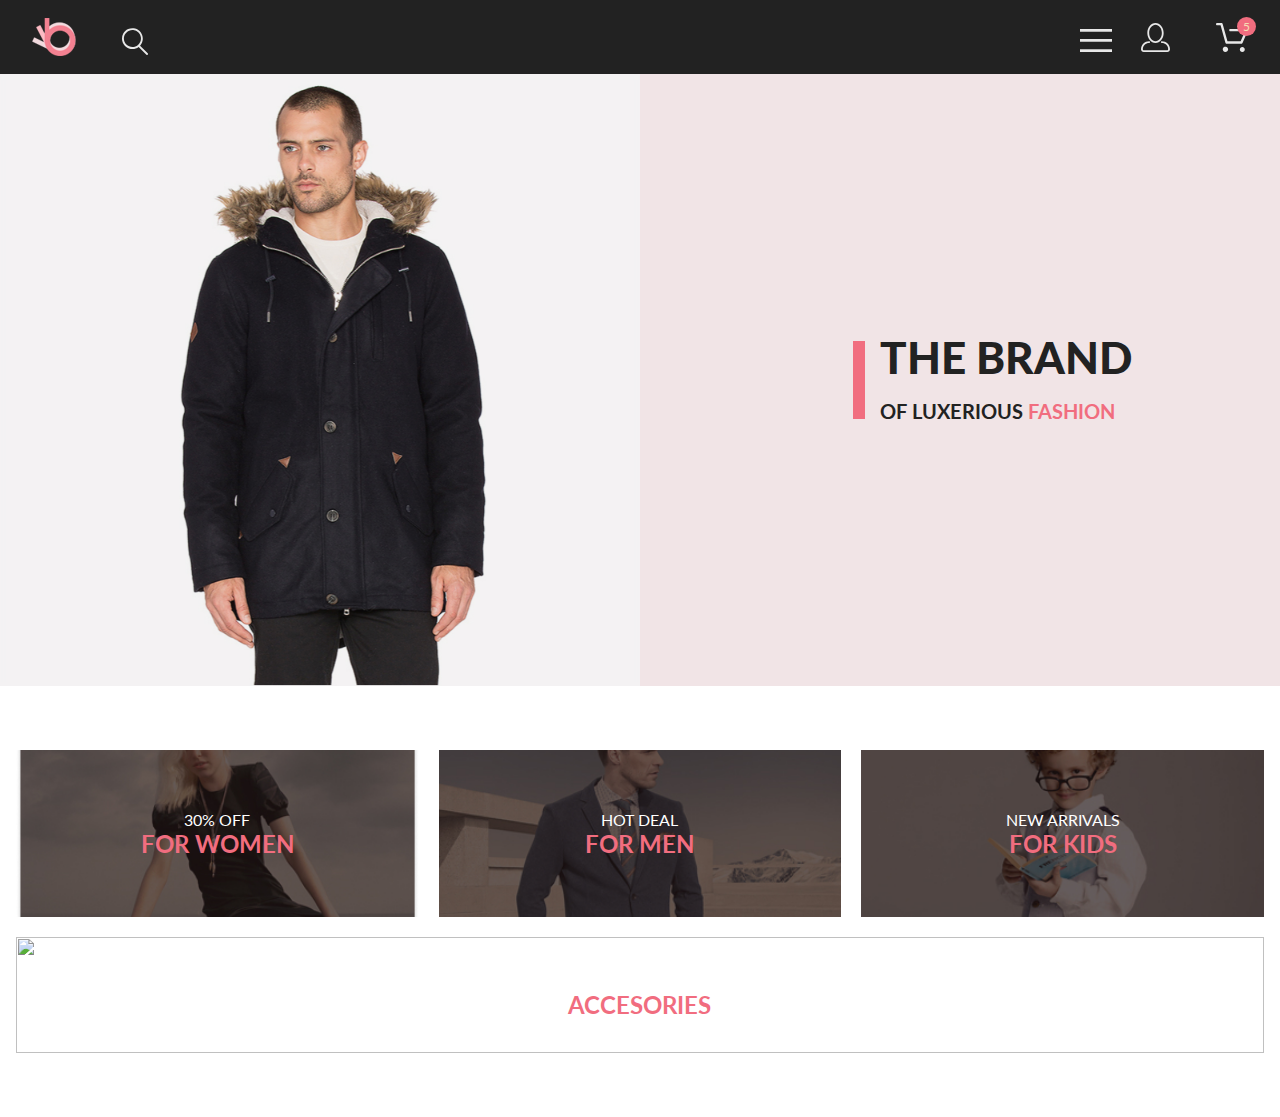
==== index.html @ b5fd7542 "добавлены файлы: index.html, style.css добавлена папка images" ====
<!DOCTYPE html>
<html lang="en">

<head>
    <meta charset="UTF-8">
    <meta http-equiv="X-UA-Compatible" content="IE=edge">
    <meta name="viewport" content="width=device-width, initial-scale=1.0">
    <!-- <link rel="stylesheet" href="https://cdnjs.cloudflare.com/ajax/libs/font-awesome/6.0.0/css/all.min.css"
        integrity="sha512-9usAa10IRO0HhonpyAIVpjrylPvoDwiPUiKdWk5t3PyolY1cOd4DSE0Ga+ri4AuTroPR5aQvXU9xC6qOPnzFeg=="
        crossorigin="anonymous" referrerpolicy="no-referrer" />-->
    <title>Shop</title>
    <link rel="stylesheet" href="style.css">
</head>

<body>
    <div class="header">
        <div class="container">
            <div class="leftHeader">
                <img src="images/logo.png" alt="">
                <img class="searchIcon" src="images/search.svg" alt="">
            </div>
            <div class="rightHeader">
                <img src="images/menu.svg" alt="">
                <img class="userIcon" src="images/user.svg" alt="">
                <span class="cartIconWrap">
                    <img class="cartIcon" src="images/cart.svg" alt="">
                    <span>5</span>
                </span>
            </div>
        </div>
    </div>
    <div class="brandWrap">
        <div class="brandLeft">
            <img src="images/brand-men.jpg" alt="">
        </div>
        <div class="brandRight">
            <div class="brandPromoWrap">
                <div>THE BRAND</div>
                <div>OF LUXERIOUS <span>FASHION</span></div>
            </div>
        </div>
    </div>
    <div class="offers container">
        <div class="offerWomen">
            <img class="offerImgFree" src="images/offerWomen.jpg" alt="">
            <div class="offerTitle">
                <div class="offerTitleTop">
                    30% OFF
                </div>
                <div class="offerTitleBottom">
                    FOR WOMEN
                </div>
            </div>
        </div>
        <div class="offerMen">
            <img class="offerImgFree" src="images/offerMen.jpg" alt="">
            <div class="offerTitle">
                <div class="offerTitleTop">
                    HOT DEAL
                </div>
                <div class="offerTitleBottom">
                    FOR MEN
                </div>
            </div>
        </div>
        <div class="offerKids">
            <img class="offerImgFree" src="images/offerKids.jpg" alt="">
            <div class="offerTitle">
                <div class="offerTitleTop">
                    NEW ARRIVALS
                </div>
                <div class="offerTitleBottom">
                    FOR KIDS
                </div>
            </div>
        </div>
        <div class="offerAccesories">
            <img class="offerImgLast" src="images/offerAccesories.jpg" alt="">
            <div class="offerTitle">
                <div class="offerTitleTop">
                    LUXIROUS & TRENDY
                </div>
                <div class="offerTitleBottom">
                    ACCESORIES
                </div>
            </div>
        </div>
    </div>
</body>

</html>
---- style.css ----
@import url('https://fonts.googleapis.com/css2?family=Lato:ital,wght@0,400;1,700;1,900&display=swap');
body {
    margin: 0;
    font-family: lato, sans-serif;
}

.header {
    background: #222222;
    height: 74px;  
    padding: 18px 16px;
    box-sizing: border-box;/*чтобы пайденги были вжаты внутрь */
}

@media (min-width: 1600px) {
    .container{
        margin: 0 auto;
        width: 1140px;
    }
}

.header .container {
    display: flex;
    justify-content: space-between;
    align-items: center;
}

@media (min-width: 768px) {
   .header{
        padding-left: 32px;
        padding-right:32px;
    }    
}

.userIcon,
.cartIconWrap {
    display: none;
}

@media (min-width: 768px) {
    .userIcon,
    .cartIconWrap {
        display: inline;
    }
}

.userIcon {
    margin-left: 25px;
    margin-right: 42px;
}

.searchIcon {
    margin-left: 41px;
}

.cartIconWrap {
    position: relative;
}

.cartIconWrap span {
    display: inline-block;
    width:19px;
    height: 19px;
    color: wheat;
    background: #F16D7F;
    border-radius: 50%;
    position: absolute;
    text-align: center;
    right: -8px;
    top: -19px;
    
    font-size: 12px;
    line-height: 19px;
}

.brandWrap {
    min-height: 363px;
}

@media (min-width: 768px) {
    .brandWrap {
        display: flex;
    }

    .brandWrap > div {
        width: 50%;;
    }
}

.brandLeft {
    display: none;
}

@media (min-width: 768px) {
    .brandLeft {
        display: block;  
    }
}

.brandLeft img {
    display: block;
    width: 100%;
}

.brandRight {
    background: #F1E4E6;
    min-height: inherit;
    display: flex;
    justify-content: center;
    align-items: center;
    color: #222222;
}

@media (min-width: 1600px) {
    .brandRight {
        justify-content: flex-start;
    }
}

.brandPromoWrap {
    border-left: 12px solid #F16D7F;
    padding-left: 15px;
    height: 61px;
}

@media (min-width: 768px) {
    .brandPromoWrap {
        height: 78px;
    }
}

@media (min-width: 768px) {
    .brandPromoWrap {
        margin-left: 64px;
    }
}

.brandPromoWrap div:first-child {   
    font-weight: 900;
    font-size: 38px;
    line-height: 27px;      
}

@media (min-width: 768px) {
    .brandPromoWrap div:first-child {
        font-size: 44px;
        line-height: 33px;
    }
}

@media (min-width: 1600px) {
    .brandPromoWrap div:first-child {
        font-size: 48px;
    }
}

.brandPromoWrap div:last-child {   
    font-weight: bold;
    font-size: 20px;
    line-height: 24px;
    margin-top: 14px;
}

@media (min-width: 768px) {
    .brandPromoWrap div:last-child {
        margin-top: 25px;
    }
}

@media (min-width: 1600px) {
    .brandPromoWrap div:last-child {
        margin-top: 21px;
        font-size: 32px;
    }
}

.brandPromoWrap span {
    color: #F16D7F;
}

.offers {
    display: grid;
    grid-template-columns: 1fr;
    grid-template-rows: repeat(3, 247px) 111px;
    row-gap: 32px;
    padding: 64px 16px;
}



@media (min-width: 768px) {
    .offers {
        display: grid;
        grid-template-columns:repeat(3, 1fr);
        grid-template-rows: 167px 116px;
        gap: 20px;
    }

    .offerAccesories {
        grid-column: 1/-1;
    }
    
}

@media (min-width: 1600px) {
    .offers {     
        grid-template-rows: 260px 180px;
    }
}

.offers > div {
    position: relative;
}

.offers img {
    width: 100%;
    height: 100%;
    object-fit: cover;
    position: absolute;
    left: 0;
    top: 0;
}

.offerTitle {  
   position: relative;
   z-index: 1;
   color: white;
   width: 100%;
   height: 100%;
   display: flex;
   flex-direction: column;
   justify-content: center;
   align-items: center;
   font-size: 16px;
}

.offerTitleBottom {
    font-weight: 700;
    font-size: 24px;
    line-height: 29px;
    color: #F16D7F;
}
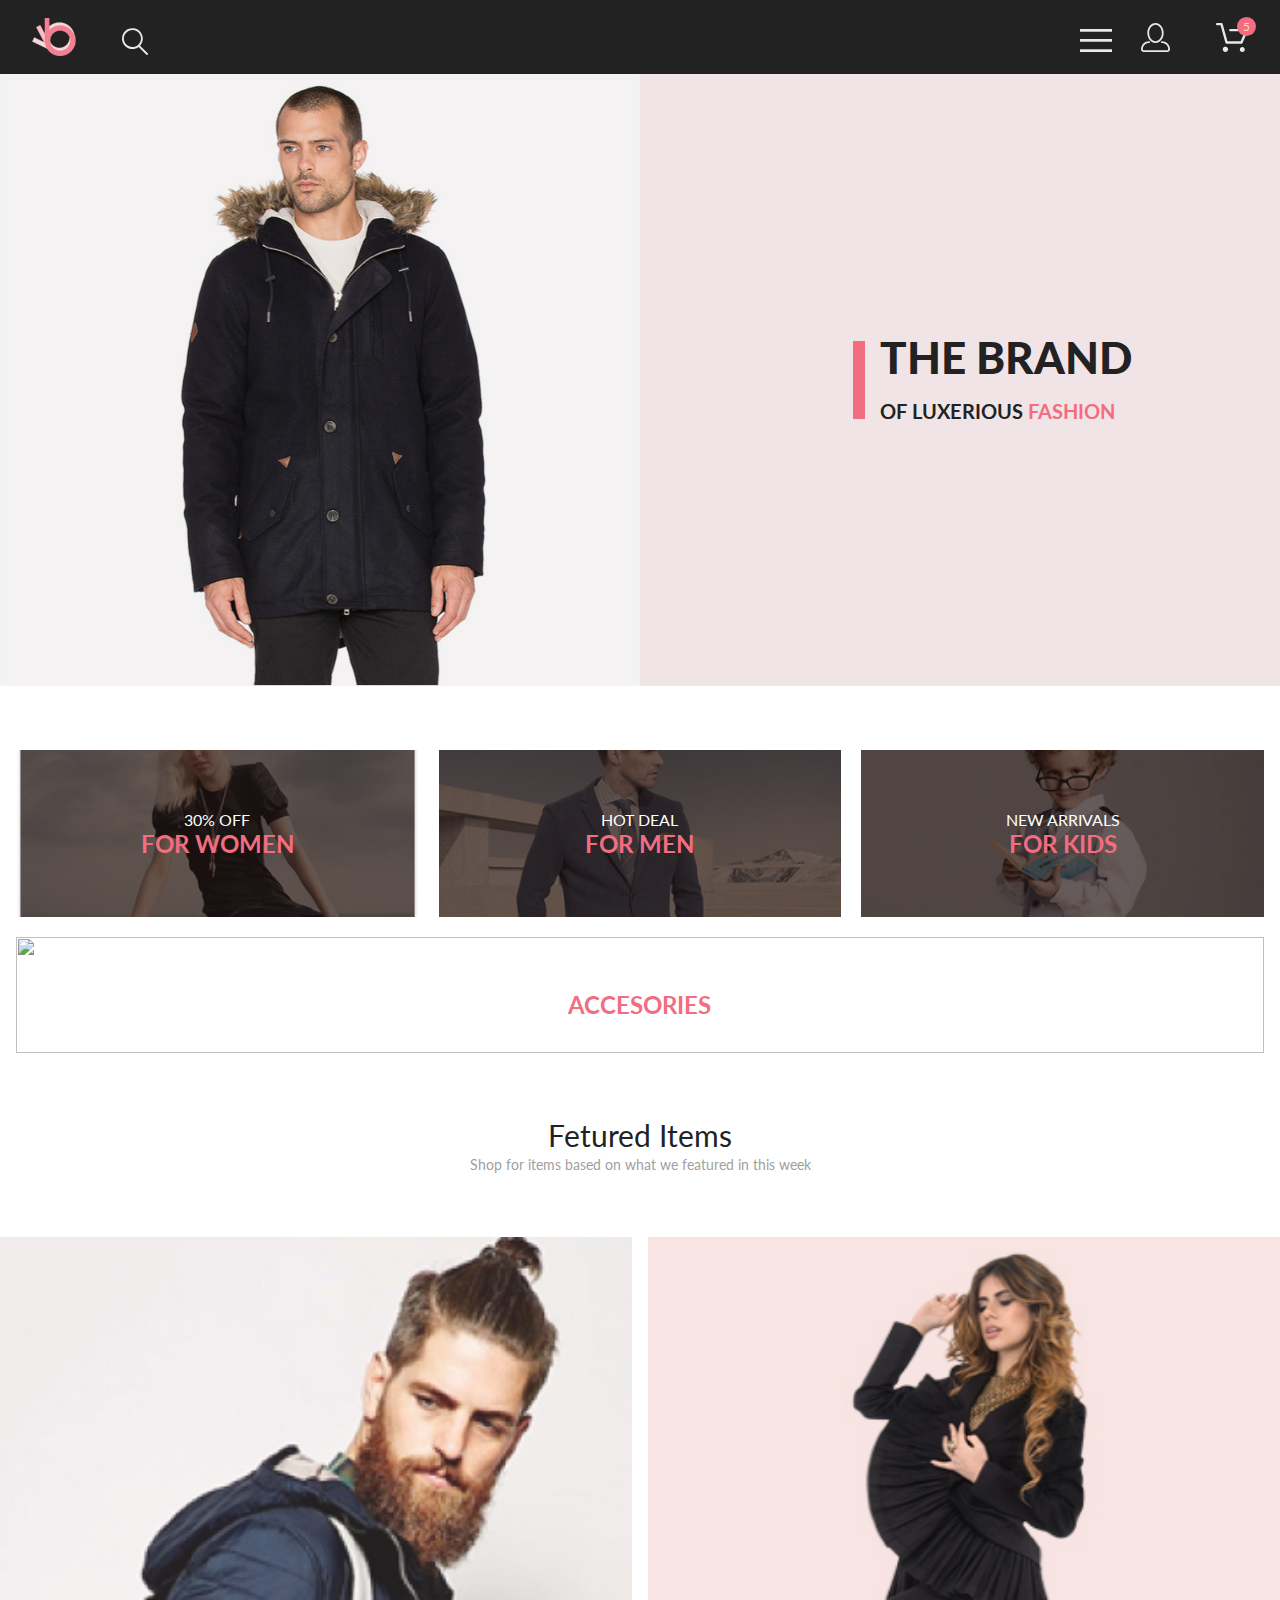
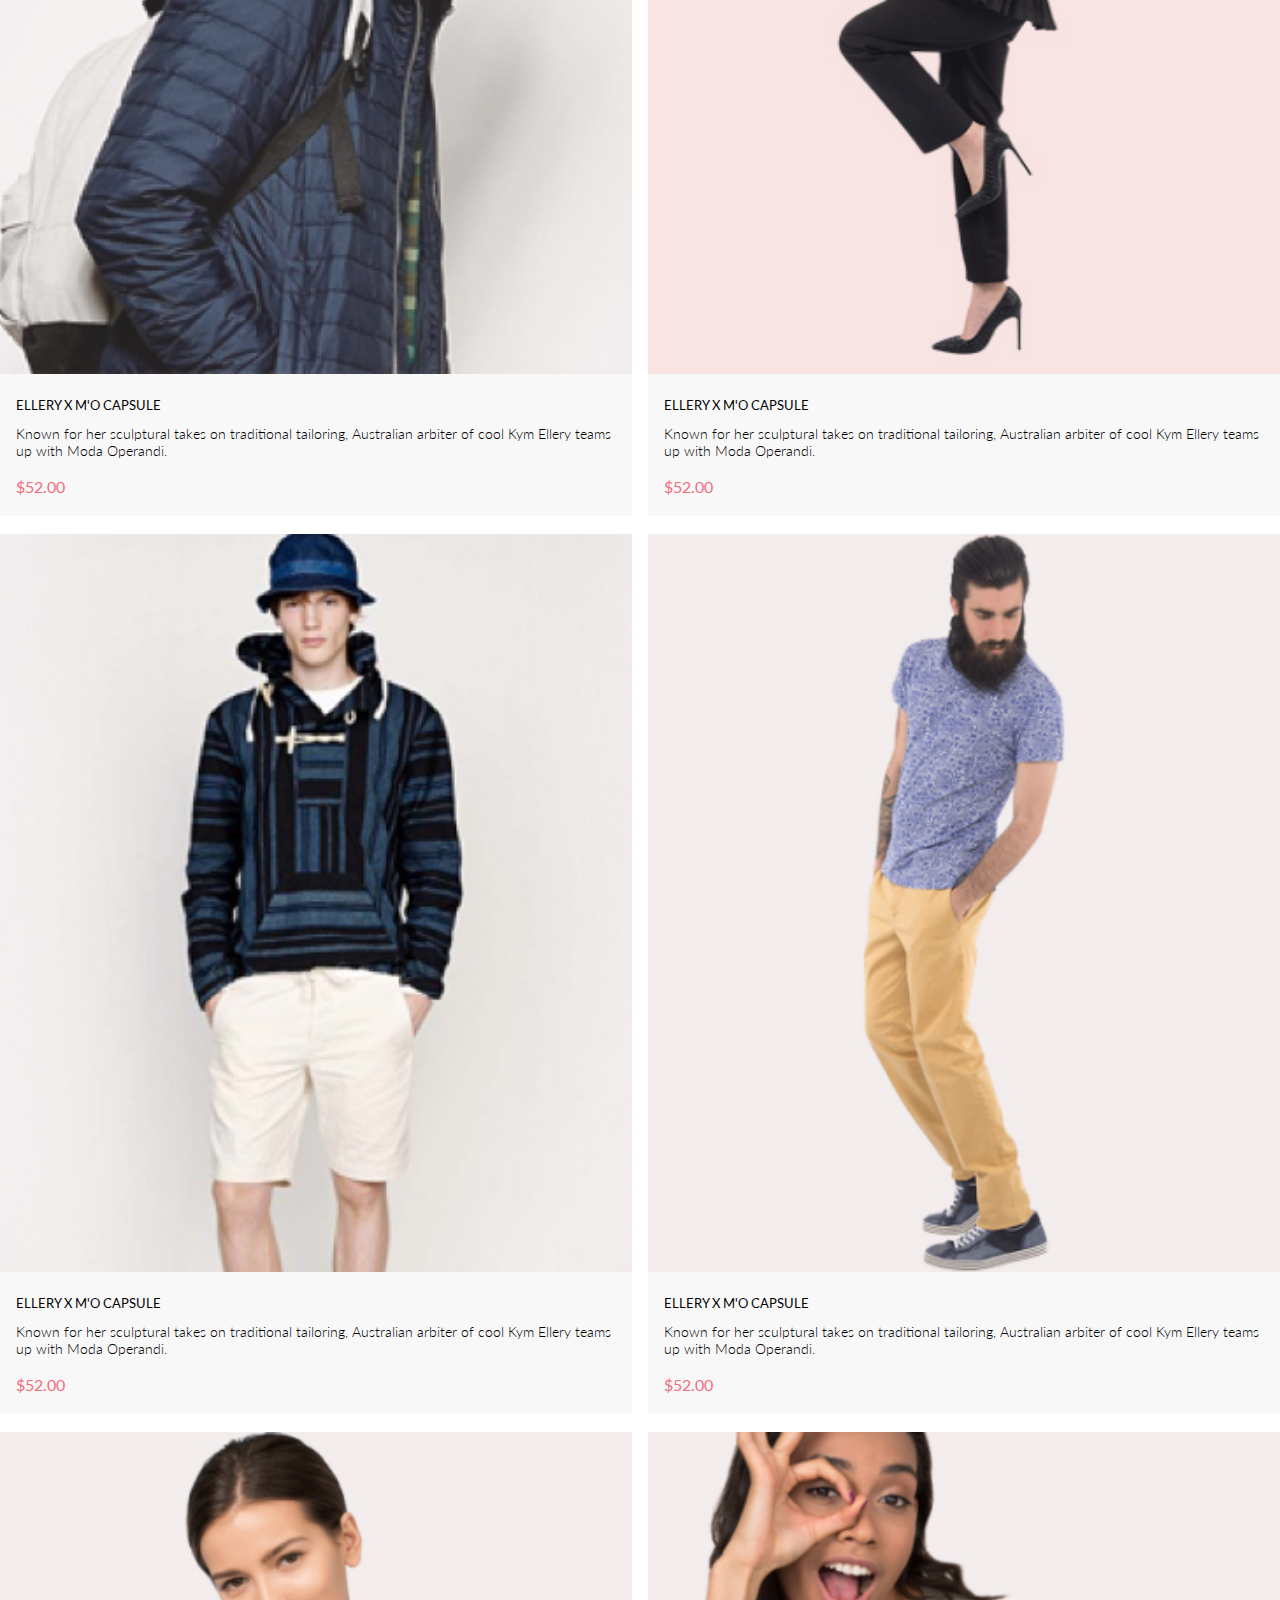
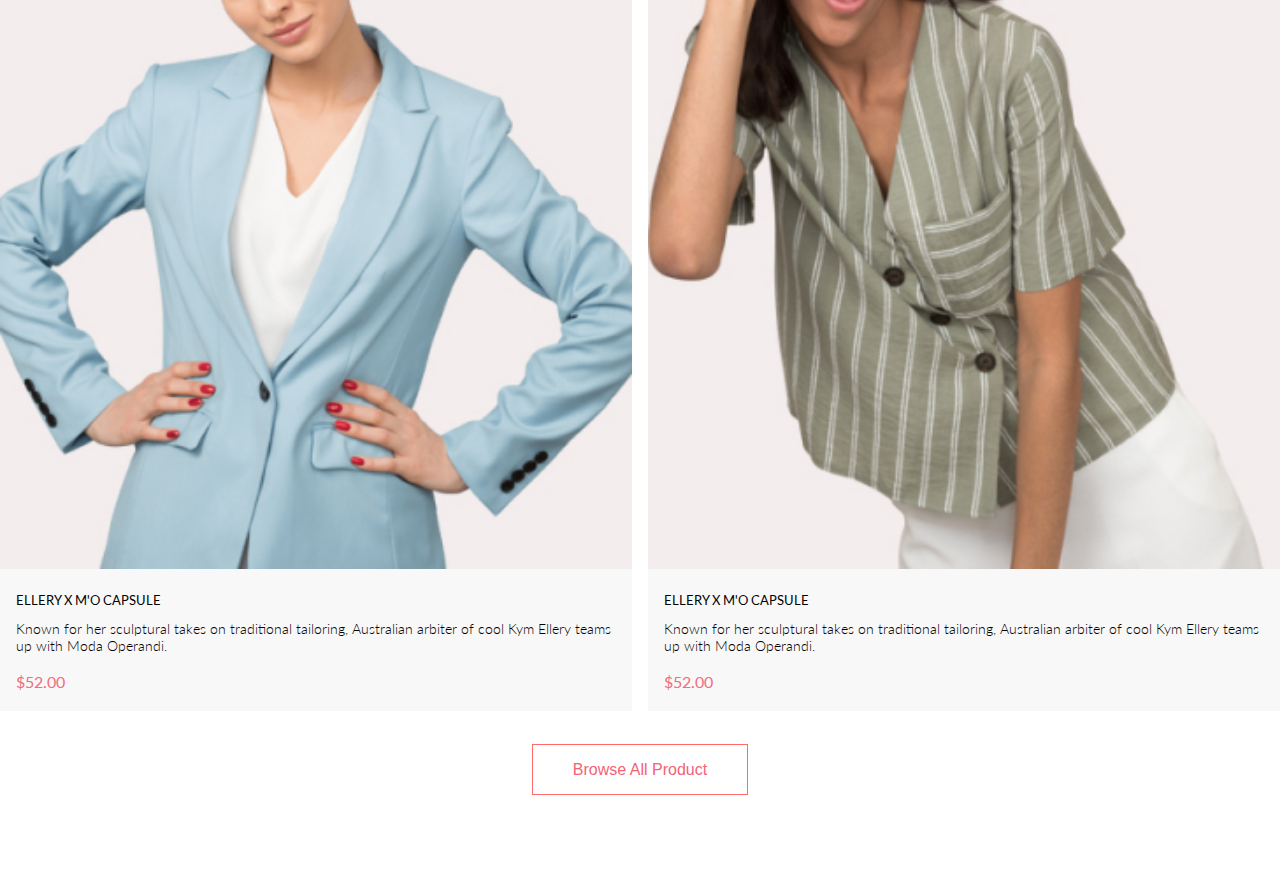
==== commit a5c8f4e0: "изменены файлы: index.html, style.css добавлены файлы в папку images" ====
--- a/index.html
+++ b/index.html
@@ -86,6 +86,121 @@
             </div>
         </div>
     </div>
+    <div class="featured container">
+        <h2 class="featuredHeader">Fetured Items</h2>
+        <div class="featuredTitle">Shop for items based on what we featured in this week</div>
+        <div class="featuredItems">
+            <div class="featuredItem">
+                <div class="featuredImgWrap">
+                    <img src="images/featured/1.jpg" alt="">
+                    <div class="featuredImgDark">
+                        <button>
+                            <img src="images/cart-button.svg" alt="">
+                            Add to Cart
+                        </button>
+                    </div>
+                </div>
+                <div class="featuredData">
+                    <div class="featuredName">ELLERY X M'O CAPSULE</div>
+                    <div class="featuredText">Known for her sculptural takes on traditional tailoring, Australian
+                        arbiter of
+                        cool Kym Ellery teams up with Moda Operandi.</div>
+                    <div class="featuredPrice">$52.00</div>
+                </div>
+            </div>
+            <div class="featuredItem">
+                <div class="featuredImgWrap">
+                    <img src="images/featured/2.jpg" alt="">
+                    <div class="featuredImgDark">
+                        <button>
+                            <img src="images/cart-button.svg" alt="">
+                            Add to Cart
+                        </button>
+                    </div>
+                </div>
+                <div class="featuredData">
+                    <div class="featuredName">ELLERY X M'O CAPSULE</div>
+                    <div class="featuredText">Known for her sculptural takes on traditional tailoring, Australian
+                        arbiter of
+                        cool Kym Ellery teams up with Moda Operandi.</div>
+                    <div class="featuredPrice">$52.00</div>
+                </div>
+            </div>
+            <div class="featuredItem">
+                <div class="featuredImgWrap">
+                    <img src="images/featured/3.jpg" alt="">
+                    <div class="featuredImgDark">
+                        <button>
+                            <img src="images/cart-button.svg" alt="">
+                            Add to Cart
+                        </button>
+                    </div>
+                </div>
+                <div class="featuredData">
+                    <div class="featuredName">ELLERY X M'O CAPSULE</div>
+                    <div class="featuredText">Known for her sculptural takes on traditional tailoring, Australian
+                        arbiter of
+                        cool Kym Ellery teams up with Moda Operandi.</div>
+                    <div class="featuredPrice">$52.00</div>
+                </div>
+            </div>
+            <div class="featuredItem">
+                <div class="featuredImgWrap">
+                    <img src="images/featured/4.jpg" alt="">
+                    <div class="featuredImgDark">
+                        <button>
+                            <img src="images/cart-button.svg" alt="">
+                            Add to Cart
+                        </button>
+                    </div>
+                </div>
+                <div class="featuredData">
+                    <div class="featuredName">ELLERY X M'O CAPSULE</div>
+                    <div class="featuredText">Known for her sculptural takes on traditional tailoring, Australian
+                        arbiter of
+                        cool Kym Ellery teams up with Moda Operandi.</div>
+                    <div class="featuredPrice">$52.00</div>
+                </div>
+            </div>
+            <div class="featuredItem">
+                <div class="featuredImgWrap">
+                    <img src="images/featured/5.jpg" alt="">
+                    <div class="featuredImgDark">
+                        <button>
+                            <img src="images/cart-button.svg" alt="">
+                            Add to Cart
+                        </button>
+                    </div>
+                </div>
+                <div class="featuredData">
+                    <div class="featuredName">ELLERY X M'O CAPSULE</div>
+                    <div class="featuredText">Known for her sculptural takes on traditional tailoring, Australian
+                        arbiter of
+                        cool Kym Ellery teams up with Moda Operandi.</div>
+                    <div class="featuredPrice">$52.00</div>
+                </div>
+            </div>
+            <div class="featuredItem">
+                <div class="featuredImgWrap">
+                    <img src="images/featured/6.jpg" alt="">
+                    <div class="featuredImgDark">
+                        <button>
+                            <img src="images/cart-button.svg" alt="">
+                            Add to Cart
+                        </button>
+                    </div>
+                </div>
+                <div class="featuredData">
+                    <div class="featuredName">ELLERY X M'O CAPSULE</div>
+                    <div class="featuredText">Known for her sculptural takes on traditional tailoring, Australian
+                        arbiter of
+                        cool Kym Ellery teams up with Moda Operandi.</div>
+                    <div class="featuredPrice">$52.00</div>
+                </div>
+            </div>
+        </div>
+        <button class="featuredBrowseBtn">Browse All Product</button>
+    </div>
 </body>
 
 </html>--- a/style.css
+++ b/style.css
@@ -1,4 +1,4 @@
-@import url('https://fonts.googleapis.com/css2?family=Lato:ital,wght@0,400;1,700;1,900&display=swap');
+@import url('https://fonts.googleapis.com/css2?family=Lato:ital,wght@0,400;1,300;1,700;1,900&display=swap');
 body {
     margin: 0;
     font-family: lato, sans-serif;
@@ -238,4 +238,173 @@
     font-size: 24px;
     line-height: 29px;
     color: #F16D7F;
-}+}
+
+/* start featured */
+
+.featured {
+    padding-left: 8px;
+    padding-right: 8px;
+    margin-bottom: 96px;
+}
+
+@media (min-width: 768px) {
+    .featured {
+        padding-left: 16px;
+        padding-right: 16px;
+    }
+}
+
+@media (min-width: 768px) {
+    .featured {
+        padding-left: 0;
+        padding-right: 0;
+    }
+}
+
+.featured h2 {
+    margin-top: 0;
+    margin-bottom: 3px;
+    text-align: center;
+    color: #222222;
+    font-weight: 400;
+    font-size: 30px;
+    line-height: 36px;
+}
+
+.featuredTitle {
+    text-align: center;
+    color: #9F9F9F;
+    font-weight: 400;
+    font-size: 14px;
+    line-height: 17px;
+    margin-bottom: 64px;
+}
+
+.featuredItems {
+    display: grid;
+    grid-template-columns: 1fr;
+    row-gap: 16px;
+}
+
+@media (min-width: 768px) {
+    .featuredItems {
+        grid-template-columns: 1fr 1fr;
+        row-gap: 18px;
+        column-gap: 16px;
+    }
+}
+
+@media (min-width: 1600px) {
+    .featuredItems {
+        grid-template-columns: repeat(3, 1fr);
+        gap: 30px;
+    }
+}
+
+.featuredItem {
+    background: #F8F8F8;
+}
+
+.featuredItem img {
+    width: 100%;
+    display: block;
+}
+
+.featuredImgWrap {
+    position: relative;
+}
+
+.featuredItem:hover .featuredImgDark {
+    display: flex;
+}
+
+.featuredImgDark {
+    position: absolute;
+    width: 100%;
+    height: 100%;
+    left: 0;
+    top: 0;
+    background: rgba(58, 56, 56, 0.86);
+    display: none;
+    justify-content: center;
+    align-items: center;
+}
+
+.featuredImgWrap button {
+    background: none;
+    border: 1px solid white;
+    color: white;
+    display: flex;
+    align-items: center;
+    padding: 10px 13px;
+    font-size: 14px;
+}
+
+.featuredImgWrap button img {
+    width: 26px;
+    height: 24px;
+    margin-right: 11px;
+}
+
+.featuredData {
+    padding: 23px 16px 20px;
+}
+
+.featuredName {
+    font-weight: 400;
+    font-size: 13px;
+    line-height: 16px;
+    color: #000000;
+}
+
+.featuredText {
+    font-weight: 300;
+    font-size: 14px;
+    line-height: 17px;
+    margin-top: 12px;
+    margin-bottom: 18px;
+}
+
+.featuredPrice {
+    font-size: 16px;
+    line-height: 19px;
+    color: #F16D7F;
+}
+
+.featuredBrowseBtn {
+    border: 1px solid #FF6A6A;
+    margin-top: 41px;
+    padding: 15px 40px;
+    display: block;
+    margin-left: auto;
+    margin-right: auto;
+    background: none;
+    font-size: 16px;
+    line-height: 19px;
+    color: #F26376;
+}
+
+@media (min-width: 768px) {
+    .featuredBrowseBtn {
+        margin-top: 33px;
+    }
+}
+
+@media (min-width: 768px) {
+    .featuredBrowseBtn {
+        margin-top: 33px;
+    }
+}
+
+@media (min-width: 1600px) {
+    .featuredBrowseBtn {
+        margin-top: 48px;
+    }
+}
+
+.featuredBrowseBtn:hover {
+    color: white;
+    background: #F16D7F;
+}
+/* end featured */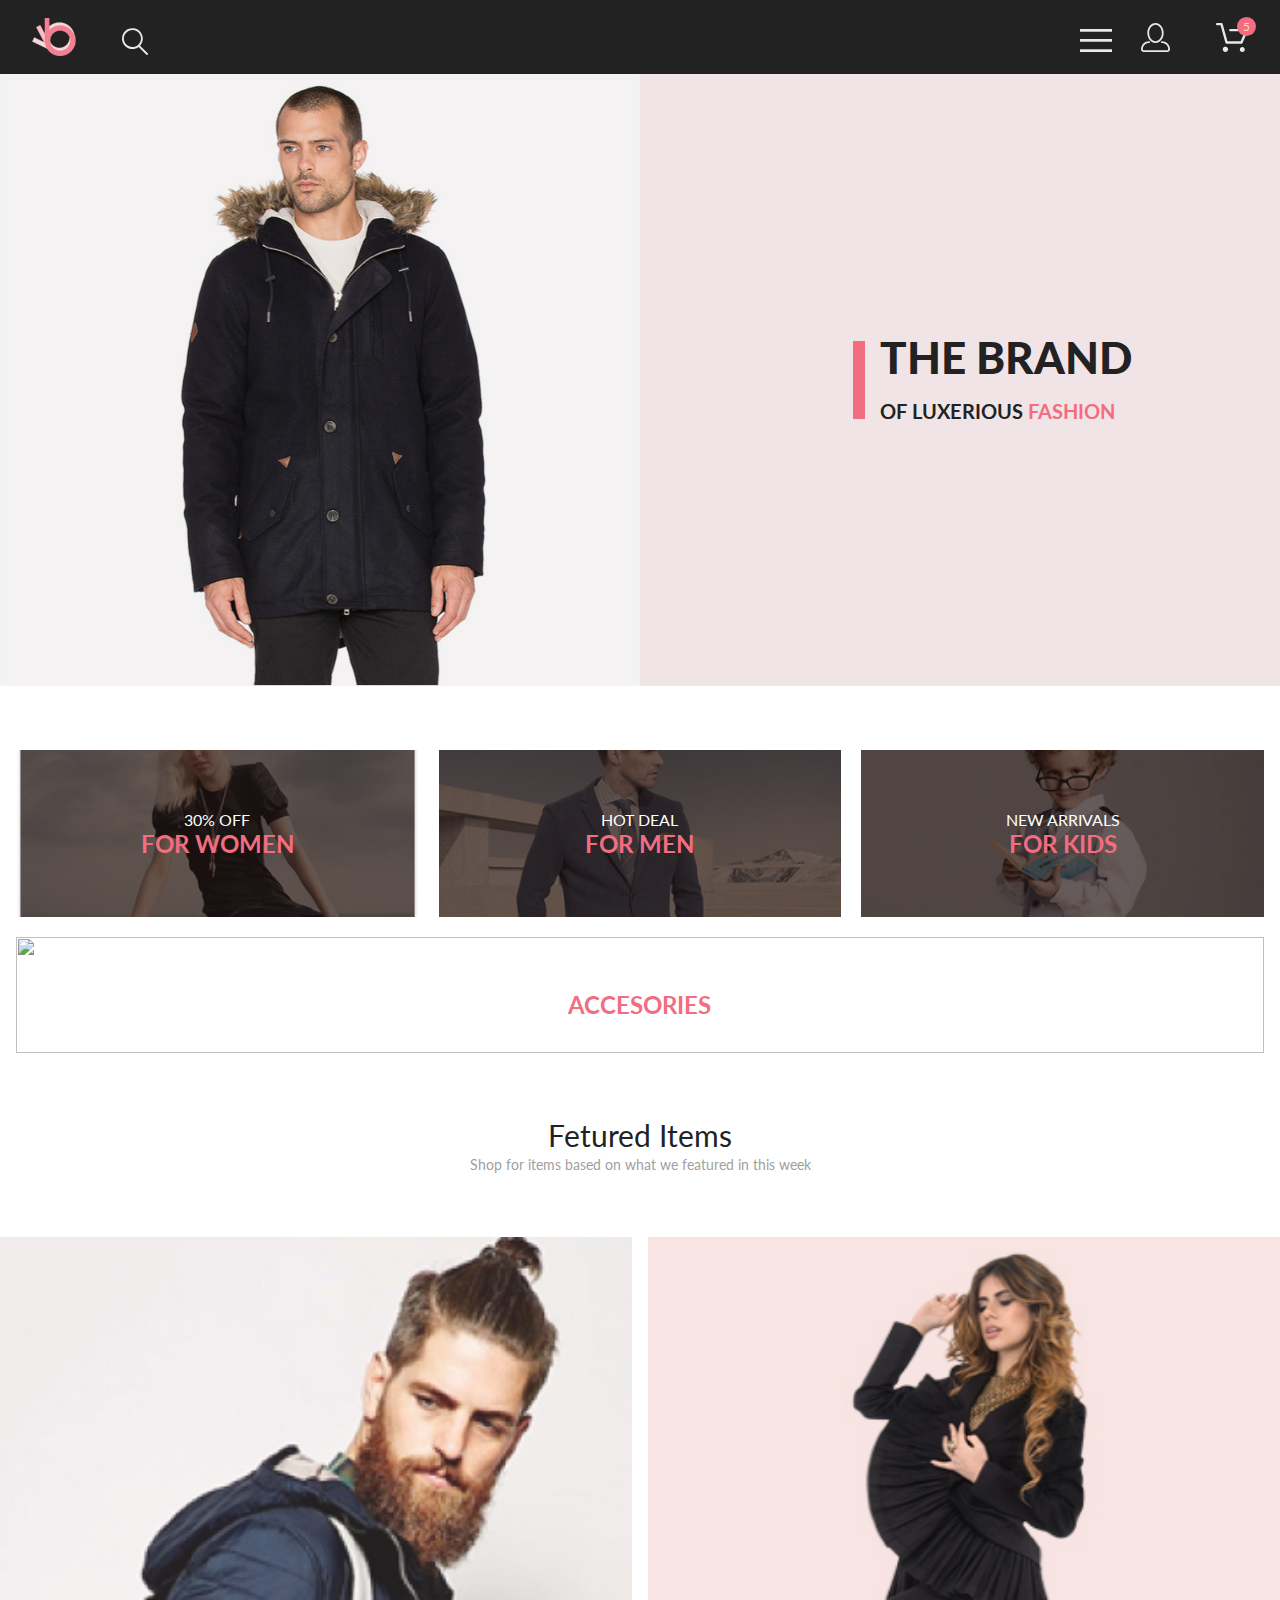
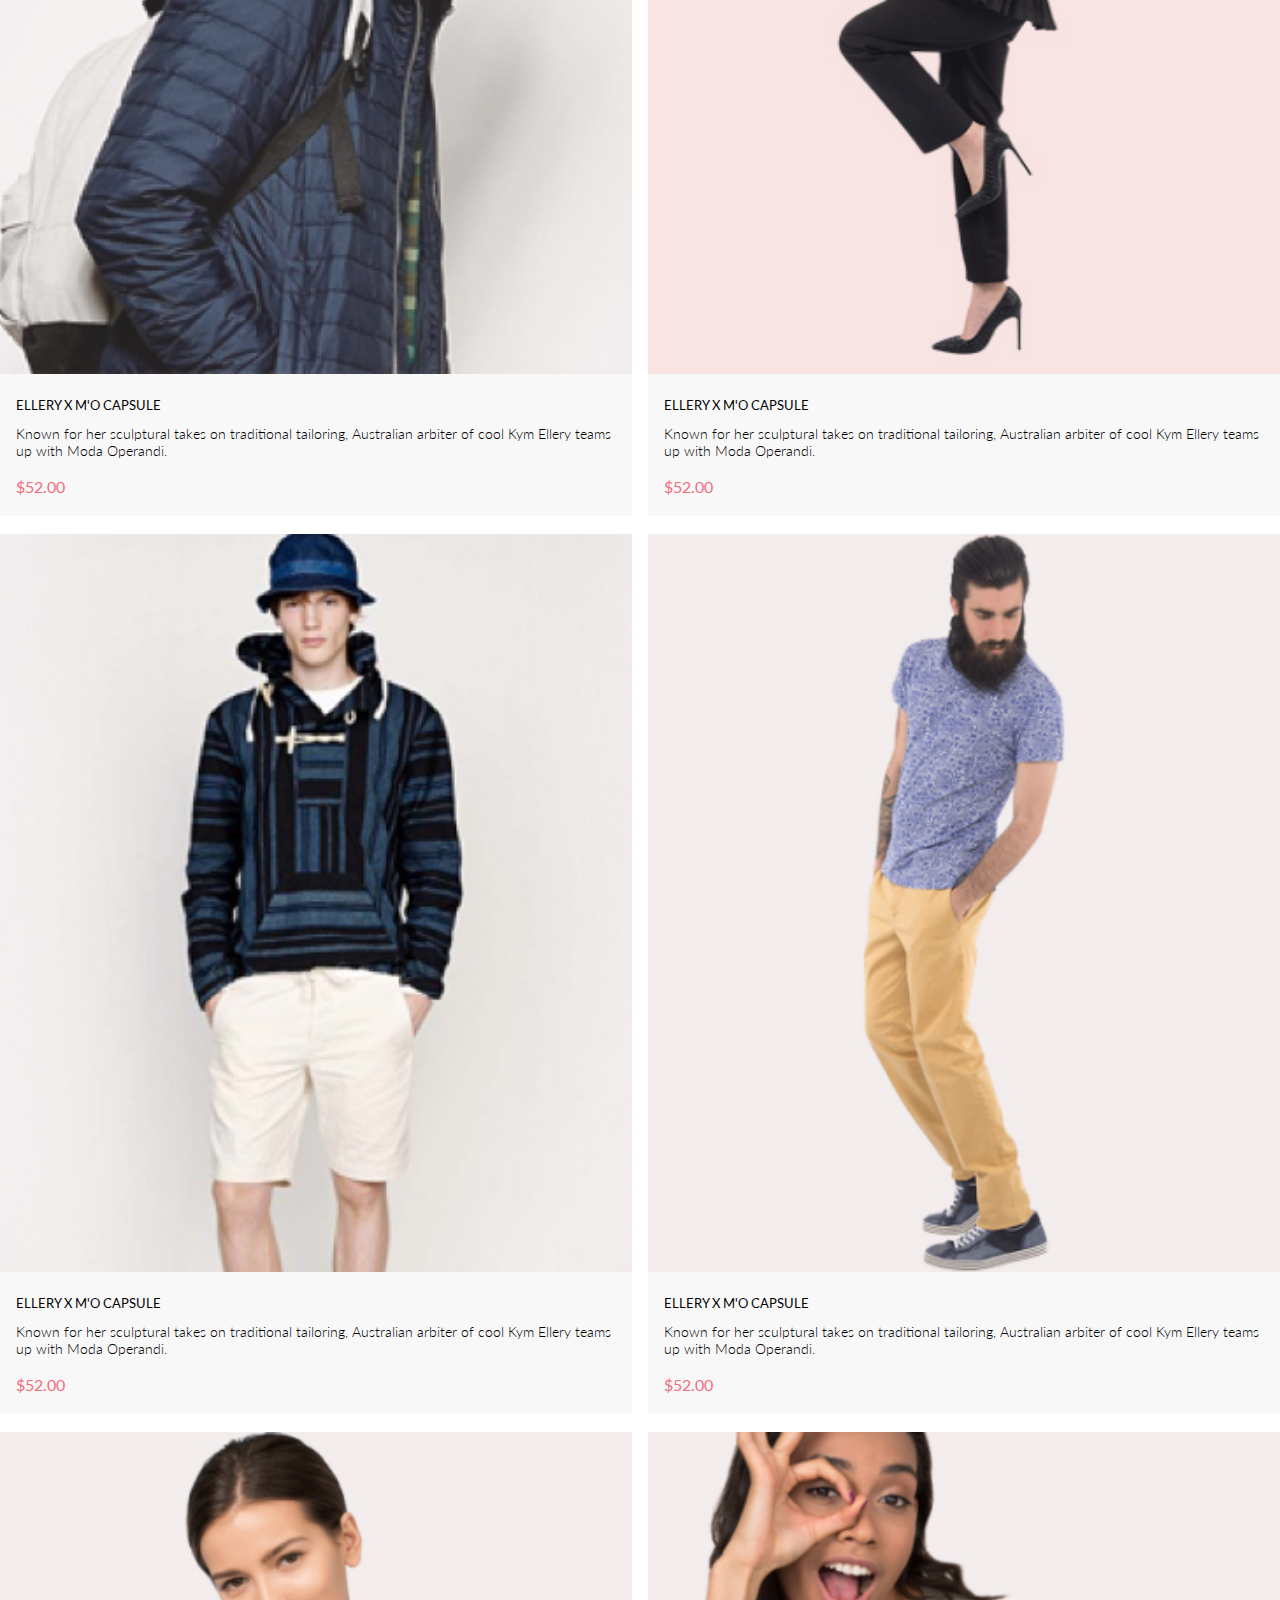
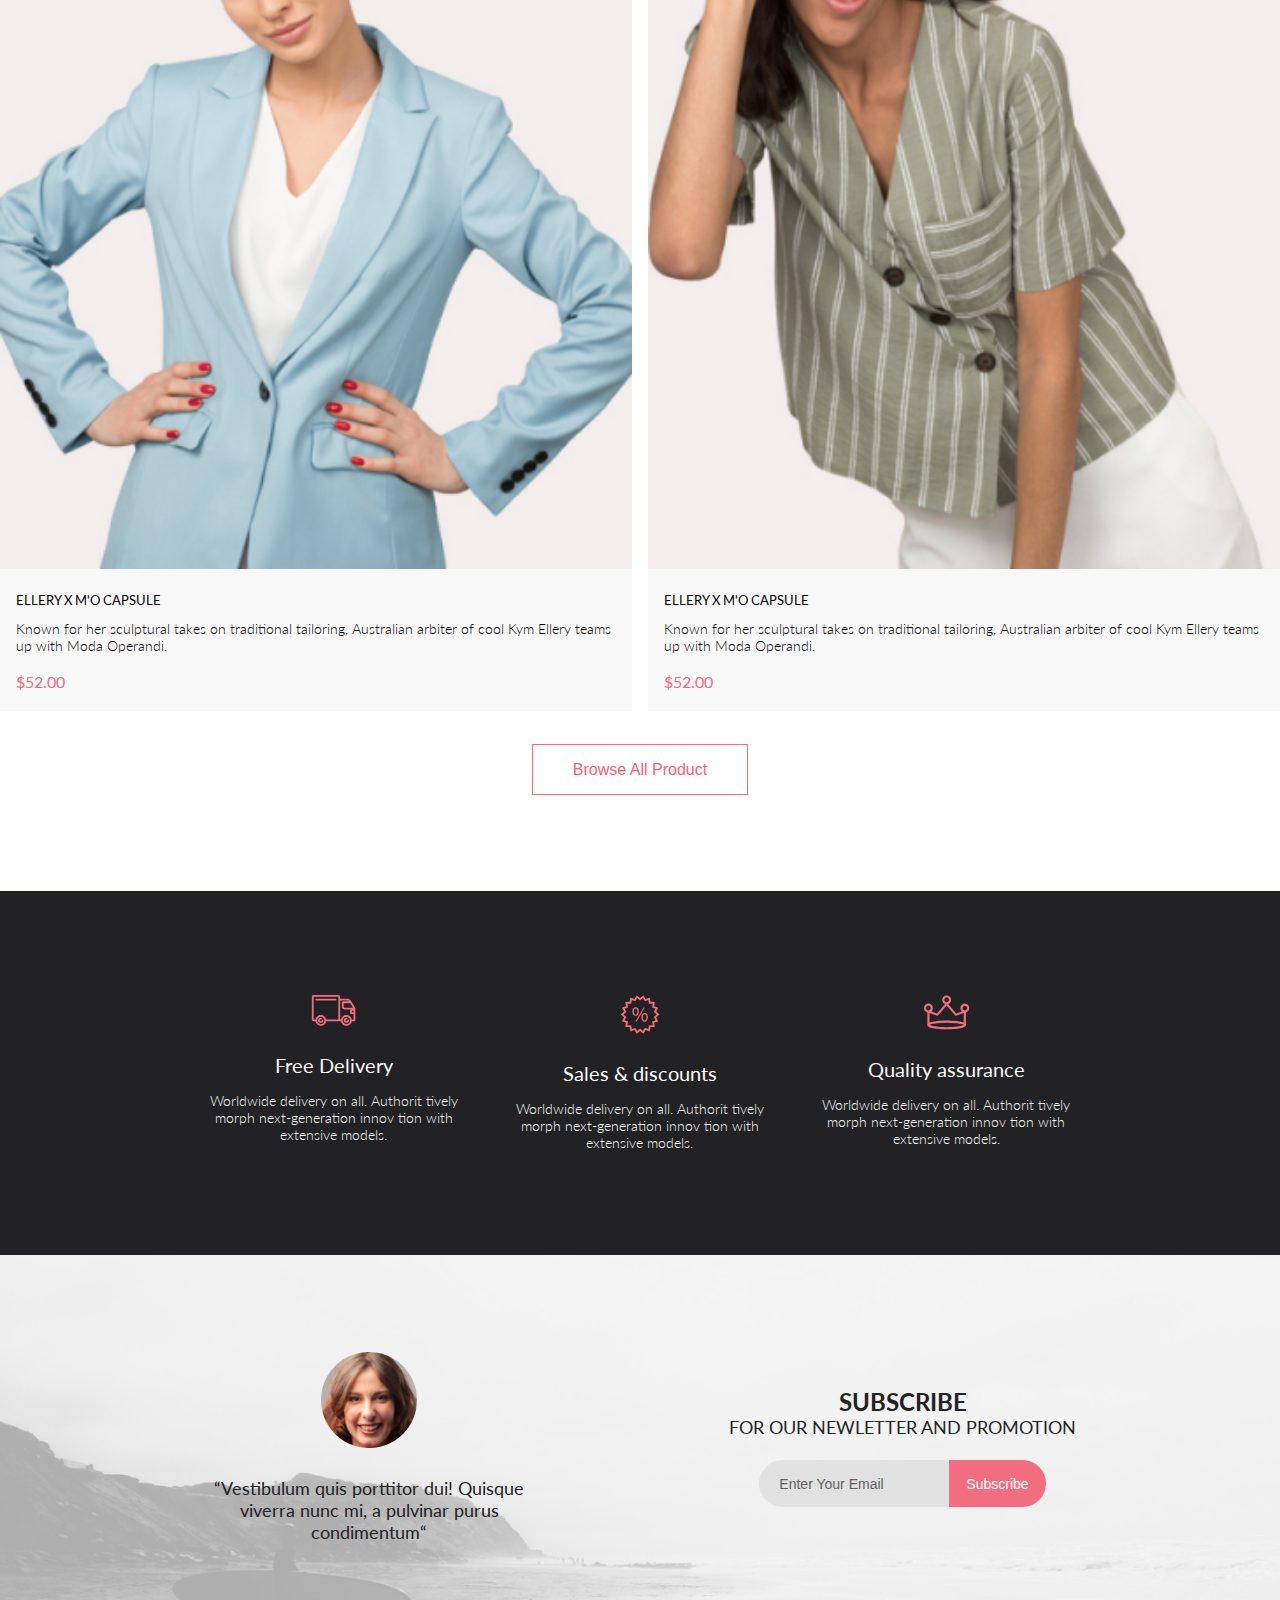
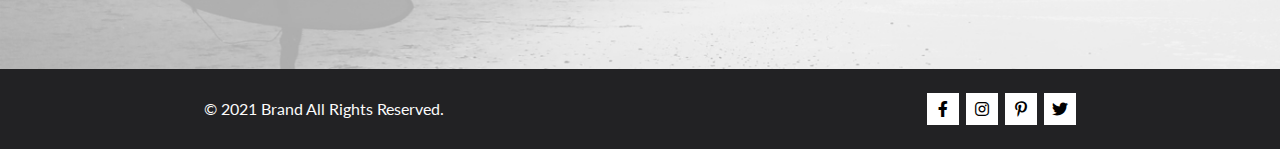
==== commit 5342ab40: "добавлены блоки в index.html, описаны их style.css" ====
--- a/index.html
+++ b/index.html
@@ -5,9 +5,9 @@
     <meta charset="UTF-8">
     <meta http-equiv="X-UA-Compatible" content="IE=edge">
     <meta name="viewport" content="width=device-width, initial-scale=1.0">
-    <!-- <link rel="stylesheet" href="https://cdnjs.cloudflare.com/ajax/libs/font-awesome/6.0.0/css/all.min.css"
+    <link rel="stylesheet" href="https://cdnjs.cloudflare.com/ajax/libs/font-awesome/6.0.0/css/all.min.css"
         integrity="sha512-9usAa10IRO0HhonpyAIVpjrylPvoDwiPUiKdWk5t3PyolY1cOd4DSE0Ga+ri4AuTroPR5aQvXU9xC6qOPnzFeg=="
-        crossorigin="anonymous" referrerpolicy="no-referrer" />-->
+        crossorigin="anonymous" referrerpolicy="no-referrer" />
     <title>Shop</title>
     <link rel="stylesheet" href="style.css">
 </head>
@@ -201,6 +201,61 @@
         </div>
         <button class="featuredBrowseBtn">Browse All Product</button>
     </div>
+    <div class="services">
+        <div class="container">
+            <div class="servicesProposal">
+                <img src="images/delivery.svg" alt="">
+                <div class="servicesName">Free Delivery</div>
+                <div class="servicesText">Worldwide delivery on all. Authorit tively morph next-generation innov tion
+                    with
+                    extensive models.</div>
+            </div>
+            <div class="servicesProposal">
+                <img src="images/discount.svg" alt="">
+                <div class="servicesName">Sales & discounts</div>
+                <div class="servicesText">Worldwide delivery on all. Authorit tively morph next-generation innov tion
+                    with
+                    extensive models.</div>
+            </div>
+            <div class="servicesProposal">
+                <img src="images/quality.svg" alt="">
+                <div class="servicesName">Quality assurance</div>
+                <div class="servicesText">Worldwide delivery on all. Authorit tively morph next-generation innov tion
+                    with
+                    extensive models.</div>
+            </div>
+        </div>
+
+    </div>
+    <div class="subscribe">
+        <div class="container">
+            <div class="subscribeLeft">
+                <img src="images/subscribe.png" alt="">
+                <div class="subscribeLeftText">“Vestibulum quis porttitor dui! Quisque viverra nunc mi, a pulvinar purus
+                    condimentum“
+                </div>
+            </div>
+            <div class="subscribeRight">
+                <div class="subscribeRightTitle">SUBSCRIBE </div>
+                <div class="subscribeRightText">FOR OUR NEWLETTER AND PROMOTION</div>
+                <form action="" class="subscribeForm">
+                    <input type="text" placeholder="Enter Your Email">
+                    <button>Subscribe</button>
+                </form>
+            </div>
+        </div>
+    </div>
+    <div class="footer">
+        <div class="container">
+            <div class="footerLeft">&copy; 2021 Brand All Rights Reserved.</div>
+            <div class="footerRight">
+                <a href=""><i class="fa-brands fa-facebook-f"></i></a>
+                <a href=""><i class="fa-brands fa-instagram"></i></a>
+                <a href=""><i class="fa-brands fa-pinterest-p"></i></a>
+                <a href=""><i class="fa-brands fa-twitter"></i></a>
+            </div>
+        </div>
+    </div>
 </body>
 
 </html>--- a/style.css
+++ b/style.css
@@ -288,19 +288,19 @@
 }
 
 @media (min-width: 768px) {
-    .featuredItems {
+   .featuredItems {
         grid-template-columns: 1fr 1fr;
         row-gap: 18px;
         column-gap: 16px;
-    }
+   }
 }
 
 @media (min-width: 1600px) {
     .featuredItems {
-        grid-template-columns: repeat(3, 1fr);
-        gap: 30px;
-    }
-}
+         grid-template-columns: repeat(3, 1fr);
+         gap: 30px;
+    }
+ }
 
 .featuredItem {
     background: #F8F8F8;
@@ -328,7 +328,7 @@
     background: rgba(58, 56, 56, 0.86);
     display: none;
     justify-content: center;
-    align-items: center;
+    align-items: center;    
 }
 
 .featuredImgWrap button {
@@ -407,4 +407,295 @@
     color: white;
     background: #F16D7F;
 }
-/* end featured */+/* end featured */
+
+/* start services */
+
+.services {    
+    background: #222224;
+    padding-top: 48px;
+    padding-bottom: 81px;
+    padding-left: 14px;
+    padding-right: 13px;
+}
+
+@media (min-width: 768px) {
+    .services {           
+        padding-top: 48px;
+        padding-bottom: 64px;
+        padding-left: 204px;
+        padding-right: 204px;
+    }
+    
+}
+
+@media (min-width: 768px) {
+    .services {           
+        padding-top: 104px;
+        padding-bottom: 104px;
+
+    }
+    
+}
+
+.services .container  {
+   display: grid;
+   gap: 47px;
+}
+
+@media (min-width: 1200px) {
+    .services .container  {
+        grid-template-columns: repeat(3, 1fr);
+    
+    }
+}
+
+.servicesProposal {
+    text-align: center;
+    display: flex;
+    flex-direction: column;
+    align-items: center;
+}
+
+.servicesName,
+.servicesText {
+    color: #FBFBFB;
+}
+
+.servicesName {
+    font-size: 19.96px;
+    line-height: 24px;
+    margin-top: 27px;
+    margin-bottom: 15px;
+}
+
+.servicesText {
+    font-weight: 300;
+    font-size: 13.972px;
+    line-height: 17px;
+   
+}
+
+/* end services */
+
+/* start subscribe */
+.subscribe{   
+    background: url(images/vestibulum.jpg) no-repeat;
+    background-size: cover;
+    padding-top: 64px;
+    padding-bottom: 109px;
+    padding-left: 16px;
+    padding-right: 16px;
+}
+@media (min-width: 768px) {
+    .subscribe {
+        padding-bottom: 140px;
+    }
+}
+
+@media (min-width: 1200px) {
+    .subscribe {
+        padding-top: 97px;
+        padding-bottom: 126px;
+        padding-left: 204px;
+        padding-right: 204px;
+    }
+}
+
+@media (min-width: 1200px) {
+    .subscribe .container {
+        margin: 0 auto;
+        display: flex;
+        justify-content: space-between;
+    }
+}
+
+.subscribeLeft {
+    display: flex;
+    flex-direction: column;
+    align-items: center;
+   
+}
+
+.subscribeLeftText {
+    text-align: center;
+    font-size: 18px;
+    line-height: 22px;
+    color: #222224;
+    margin-top: 29px;
+    max-width: 330px;
+}
+
+.subscribeRight {
+    display: flex;
+    flex-direction: column;
+    align-items: center;
+    margin-top: 59px;
+}
+
+@media (min-width: 768px) {
+    .subscribeRight {
+        margin-top: 65px;
+    }
+}
+
+@media (min-width: 1200px) {
+    .subscribeRight {
+        margin-top: initial;
+        align-self: center;
+    }
+}
+
+.subscribeRightTitle,
+.subscribeRightText {
+    text-align: center;
+    color: #222224;
+}
+
+.subscribeRightTitle {
+    font-weight: 700;
+    font-size: 24px;   
+  
+}
+
+.subscribeRightText {
+    font-weight: 400;
+    font-Size: 14px; 
+    margin-bottom: 22px;   
+}
+
+@media (min-width: 768px) {
+    .subscribeRightText {       
+        font-Size: 18px;         
+    }
+}
+
+.subscribeForm {
+    height: 47px;
+}
+
+.subscribeForm input {
+    width: 190px;
+    height: inherit;
+    background: #E1E1E1;
+    border: none;
+    padding: 6px 20px;
+    box-sizing: border-box;
+    border-top-left-radius: 25px;
+    border-bottom-left-radius: 25px;
+    float: left;
+    font-size: 14px;
+}
+
+.subscribeForm input::-webkit-input-placeholder { /* Chrome/Opera/Safari */
+    color: #222224;
+    font-family: inherit;
+    Opacity: 67%;
+  }
+  .subscribeForm input::-moz-placeholder { /* Firefox 19+ */
+    color: #222224;
+    font-family: inherit;
+    Opacity: 67%;
+  }
+  .subscribeForm input:-ms-input-placeholder { /* IE 10+ */
+    color: #222224;
+    font-family: inherit;
+    Opacity: 67%;
+  }
+  .subscribeForm input:-moz-placeholder { /* Firefox 18- */
+    color: #222224;
+    font-family: inherit;
+    Opacity: 67%;
+  }
+
+.subscribeForm button {
+    height: inherit;
+    border: none;
+    font-size: 14px;
+    text-align: center;
+    color: #FFFFFF;
+    border-top-right-radius: 25px;
+    border-bottom-right-radius: 25px;
+    background: #F16D7F;
+    padding: 0 17px;
+
+}
+/*  subscribe */
+
+/* start footer */
+
+.footer {
+    background: #222224;
+    padding: 43px 62px 9px;
+}
+
+@media (min-width: 768px) {
+    .footer {
+       padding: 24px 32px; 
+    }
+}
+
+@media (min-width: 1200px) {
+    .footer {
+        padding-left: 204px;
+        padding-right: 204px;
+    }
+}
+
+.footer .container {
+    display: flex;
+    flex-direction: column;
+    align-items: center;
+}
+
+@media (min-width: 768px) {
+    .footer .container {
+        display: flex;
+        flex-direction: row;
+        justify-content: space-between;
+        align-items: center;
+    }
+}
+
+.footerLeft {
+    font-weight: normal;
+    font-size: 16px;
+    line-height: 19px;
+    color: #FBFBFB;
+    padding-bottom: 40px;
+}
+
+@media (min-width: 768px) {
+    .footerLeft {
+        padding-bottom: initial;
+    }
+}
+
+.footerRight {
+    max-width: 286px;
+}
+
+.footer a {
+    color: #000;
+    background: white;
+    width: 32px;
+    height: 32px;
+    display: flex;
+    justify-content: center;
+    align-items: center;
+    text-decoration: none;
+}
+
+.footer a:not(:last-child) {
+    margin-right: 7px;
+}
+
+.footer a:hover {
+    background: #F16D7F;
+    color: white;
+}
+
+.footerRight {
+    display: flex;   
+}
+/* end footer */